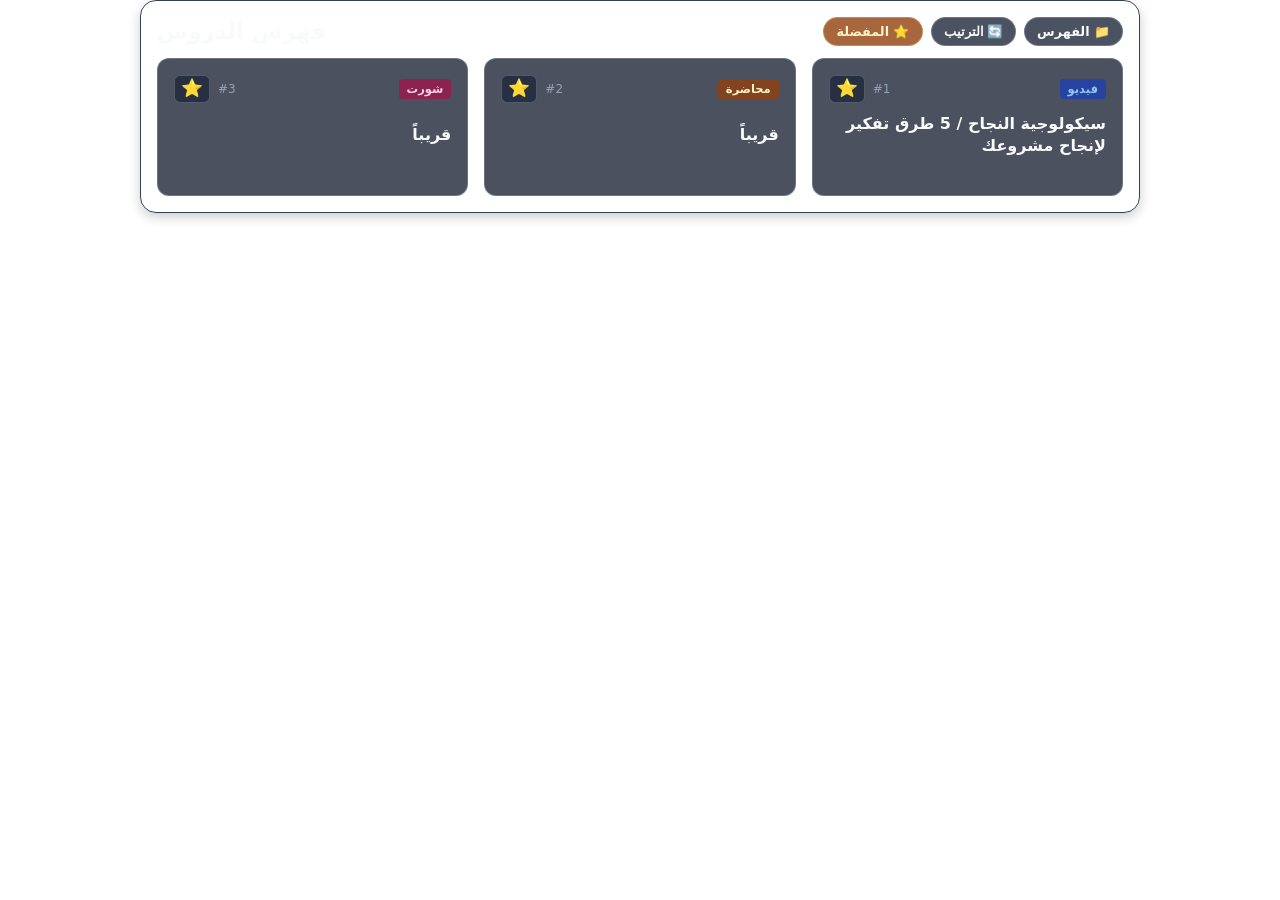
==== 02-index/index.html @ 9f8bdf21 "Update index.html" ====
<!DOCTYPE html>
<html lang="ar" dir="rtl">
<head>
    <meta charset="UTF-8">
    <meta name="viewport" content="width=device-width, initial-scale=1.0">
    <title>فهرس الدروس</title>
    <link rel="stylesheet" href="index-style.css">
</head>
<body>

    <main class="index-container">
        <!-- الهيدر العلوي والأيقونات على اليمين -->
        <header class="index-header">
            <div class="header-top">
                <div class="top-actions-bar">
                    <a href="index.html" class="top-action-btn">📁 الفهرس</a>
                    <button type="button" class="top-action-btn" id="btnOpenSortModal">🔄 الترتيب</button>
                    <a href="../07-favorites/favorite.html" class="top-action-btn favorites">⭐ المفضلة</a>
                </div>
                <h1 class="main-title">فهرس الدروس</h1>
            </div>
        </header>

        <!-- صندوق الفلاتر والترتيب (مخفي افتراضياً، ويظهر تحت الأيقونات وفوق الدروس عند الضغط على الترتيب) -->
        <div id="sortModal" class="inline-dropdown-box" style="display: none;">
            <div class="filter-section-modal">
                <!-- الترتيب -->
                <div class="filter-group">
                    <label>الترتيب:</label>
                    <div id="sort-filters" class="chips-group">
                        <button class="chip active" data-sort="asc">من الأقدم</button>
                        <button class="chip" data-sort="desc">من الأحدث</button>
                    </div>
                </div>

                <!-- النوع -->
                <div class="filter-group">
                    <label>النوع:</label>
                    <div id="type-filters" class="chips-group">
                        <button class="chip active" data-type="all">الكل</button>
                        <button class="chip" data-type="video">فيديو</button>
                        <button class="chip" data-type="short">شورت</button>
                        <button class="chip" data-type="lecture">محاضرة</button>
                    </div>
                </div>

                <!-- الموضوع -->
                <div class="filter-group">
                    <label>الموضوع:</label>
                    <div id="topic-filters" class="chips-group">
                        <!-- تتولد ديناميكياً -->
                    </div>
                </div>
            </div>
        </div>

        <!-- شبكة عرض البطاقات -->
        <section id="lessons-grid" class="lessons-grid">
            <!-- سيتم صب بطاقات الدروس هنا -->
        </section>
    </main>

    <script type="module" src="index-engine.js"></script>
</body>
                        </html>
---- 02-index/index-style.css ----
* {
    box-sizing: border-box;
}

html, body {
    margin: 0;
    padding: 0;
    width: 100%;
    min-height: 100vh;
    background-color: transparent !important;
    background: transparent !important;
    font-family: system-ui, -apple-system, sans-serif;
    direction: rtl;
    color: #f8fafc;
}

.index-container {
    max-width: 1000px;
    margin: 0 auto;
    padding: 16px;
    background: url('assets/exercise-background.gif') no-repeat center center !important;
    background-size: cover !important;
    border-radius: 16px;
    border: 1px solid #334155;
    box-shadow: 0 4px 12px rgba(0, 0, 0, 0.2);
}

.index-header {
    margin-bottom: 12px;
    text-align: right;
}

/* صعود العنوان وأيقونات الفهرس والمفضلة في أعلى سطر واحد تماماً بدون أي عبارات إضافية */
.header-top {
    display: flex;
    justify-content: space-between;
    align-items: center;
    gap: 12px;
    margin-bottom: 0;
    flex-wrap: wrap;
}

.index-header h1 {
    font-size: 1.4rem;
    margin: 0;
    color: #f8fafc;
    line-height: 1.2;
}

.top-actions-bar {
    display: flex;
    gap: 8px;
    align-items: center;
}

.top-action-btn {
    display: inline-flex;
    align-items: center;
    gap: 6px;
    padding: 6px 12px;
    background-color: rgba(30, 41, 59, 0.8);
    color: #f8fafc;
    border: 1px solid rgba(255, 255, 255, 0.2);
    border-radius: 20px;
    font-size: 0.8rem;
    font-weight: bold;
    text-decoration: none;
    cursor: pointer;
    transition: all 0.2s ease;
}

.top-action-btn:hover {
    background-color: rgba(51, 65, 85, 0.95);
    border-color: rgba(255, 255, 255, 0.4);
}

.top-action-btn.favorites {
    background-color: rgba(146, 64, 14, 0.8);
    border-color: rgba(253, 230, 138, 0.3);
    color: #fef3c7;
}

/* صندوق الفلاتر المضغوط والمكون من ثلاثة أسطر أفقية */
.filter-section {
    background: rgba(15, 23, 42, 0.75);
    border: 1px solid rgba(255, 255, 255, 0.2);
    border-radius: 10px;
    padding: 10px 12px;
    margin-bottom: 20px;
    display: flex;
    flex-direction: column;
    gap: 8px;
    box-shadow: 0 4px 10px rgba(0,0,0,0.2);
}

.filter-group {
    display: flex;
    align-items: center;
    gap: 8px;
    width: 100%;
}

.filter-group label {
    font-weight: bold;
    font-size: 0.8rem;
    color: #cbd5e1;
    min-width: 55px;
    flex-shrink: 0;
}

.chips-group {
    display: flex;
    gap: 5px;
    flex-wrap: nowrap;
    overflow-x: auto;
    padding-bottom: 2px;
    width: 100%;
}

.chip {
    padding: 3px 8px;
    border-radius: 14px;
    border: 1px solid rgba(255, 255, 255, 0.2);
    background: rgba(30, 41, 59, 0.6);
    color: #cbd5e1;
    font-size: 0.75rem;
    cursor: pointer;
    white-space: nowrap;
    transition: all 0.2s;
}

.chip:hover {
    background: rgba(51, 65, 85, 0.8);
    color: #ffffff;
}

.chip.active {
    background: #2563eb;
    color: #ffffff;
    border-color: #2563eb;
}

/* شبكة البطاقات */
.lessons-grid {
    display: grid;
    grid-template-columns: repeat(auto-fill, minmax(280px, 1fr));
    gap: 16px;
}

.lesson-card {
    background: rgba(15, 23, 42, 0.75);
    border: 1px solid rgba(255, 255, 255, 0.2);
    border-radius: 12px;
    padding: 16px;
    cursor: pointer;
    transition: transform 0.2s, box-shadow 0.2s;
    display: flex;
    flex-direction: column;
    justify-content: space-between;
}

.lesson-card:hover {
    transform: translateY(-2px);
    box-shadow: 0 4px 12px rgba(0,0,0,0.3);
    border-color: rgba(255, 255, 255, 0.4);
}

.card-header {
    display: flex;
    justify-content: space-between;
    align-items: center;
    margin-bottom: 10px;
}

.btn-fav-star {
    background: rgba(30, 41, 59, 0.8);
    border: 1px solid rgba(255, 255, 255, 0.2);
    cursor: pointer;
    font-size: 1.1rem;
    padding: 4px 6px;
    border-radius: 6px;
    transition: transform 0.15s ease;
    line-height: 1;
}

.btn-fav-star:hover {
    transform: scale(1.25);
}

.badge {
    font-size: 0.72rem;
    padding: 3px 8px;
    border-radius: 4px;
    font-weight: bold;
}

.badge.type-video { background: rgba(30, 64, 175, 0.8); color: #93c5fd; }
.badge.type-short { background: rgba(157, 23, 77, 0.8); color: #fbcfe8; }
.badge.type-lecture { background: rgba(146, 64, 14, 0.8); color: #fef3c7; }

.order-num {
    font-size: 0.75rem;
    color: #94a3b8;
    font-weight: 500;
    margin-right: auto;
    margin-left: 8px;
}

.card-title {
    font-size: 1rem;
    margin: 0 0 8px 0;
    color: #f8fafc;
    line-height: 1.4;
}

.card-desc {
    font-size: 0.83rem;
    color: #94a3b8;
    margin: 0 0 14px 0;
    line-height: 1.5;
}

.tags-wrapper {
    display: flex;
    gap: 6px;
    flex-wrap: wrap;
}

.tag {
    font-size: 0.7rem;
    background: rgba(30, 41, 59, 0.8);
    color: #cbd5e1;
    padding: 2px 6px;
    border-radius: 4px;
    border: 1px solid rgba(255, 255, 255, 0.1);
}

.no-results {
    grid-column: 1 / -1;
    text-align: center;
    padding: 40px;
    color: #94a3b8;
    }
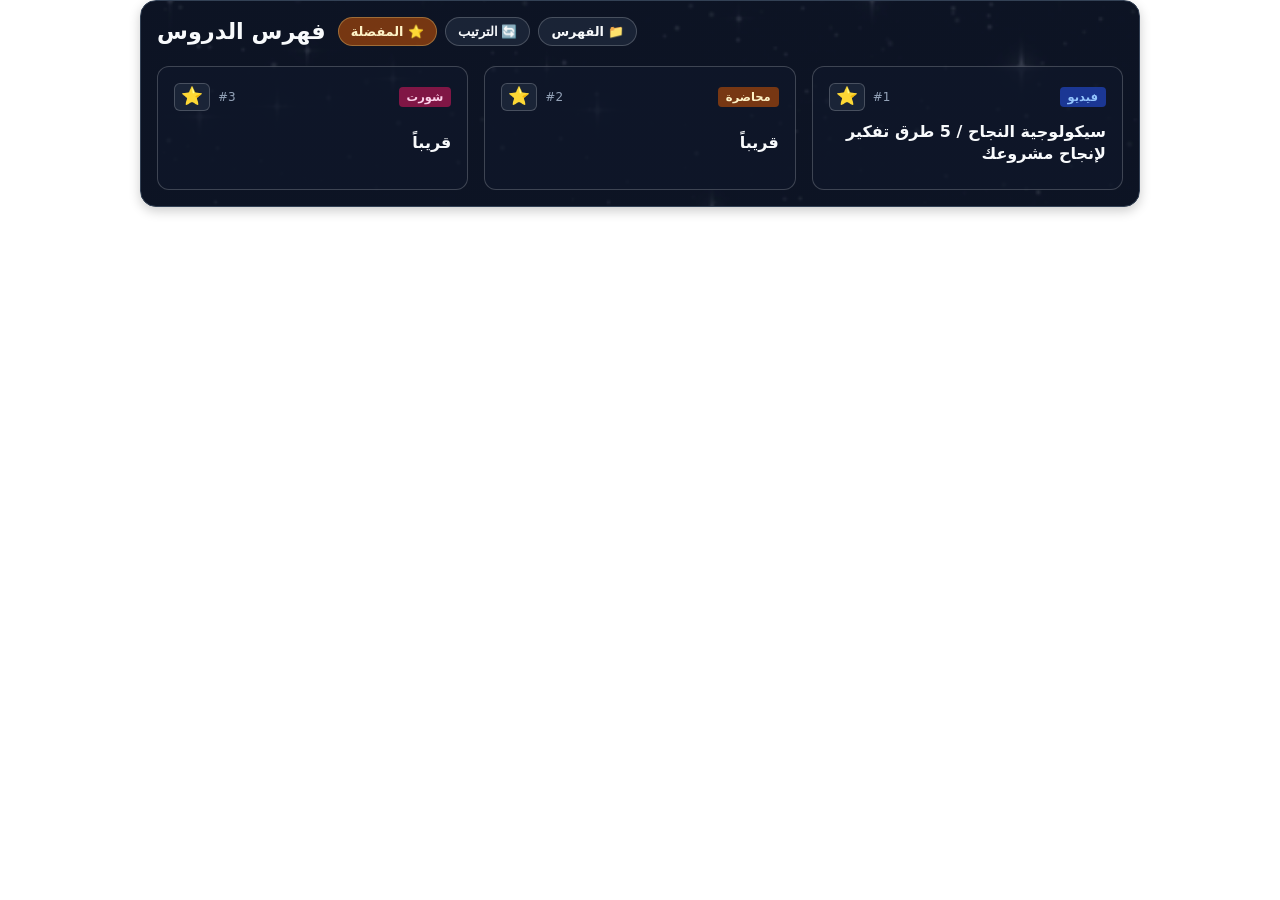
==== commit 9c083356: "Update index.html" ====
--- a/02-index/index.html
+++ b/02-index/index.html
@@ -62,5 +62,5 @@
 
     <script type="module" src="index-engine.js"></script>
 </body>
-                        </html>
-                        
+    </html>
+    
--- a/02-index/index-style.css
+++ b/02-index/index-style.css
@@ -18,25 +18,27 @@
     max-width: 1000px;
     margin: 0 auto;
     padding: 16px;
-    background: url('assets/exercise-background.gif') no-repeat center center !important;
+    position: relative;
+    background: linear-gradient(rgba(15, 23, 42, 0.85), rgba(15, 23, 42, 0.85)), 
+                url('assets/exercise-background.gif') no-repeat center center !important;
     background-size: cover !important;
     border-radius: 16px;
     border: 1px solid #334155;
     box-shadow: 0 4px 12px rgba(0, 0, 0, 0.2);
+    overflow: hidden;
 }
 
 .index-header {
-    margin-bottom: 12px;
+    margin-bottom: 20px;
     text-align: right;
 }
 
-/* صعود العنوان وأيقونات الفهرس والمفضلة في أعلى سطر واحد تماماً بدون أي عبارات إضافية */
+/* ترتيب الهيدر: الأيقونات على اليمين بالترتيب المطلوب والعنوان على اليسار */
 .header-top {
     display: flex;
     justify-content: space-between;
     align-items: center;
     gap: 12px;
-    margin-bottom: 0;
     flex-wrap: wrap;
 }
 
@@ -51,6 +53,7 @@
     display: flex;
     gap: 8px;
     align-items: center;
+    margin-right: auto; /* يدفع الأيقونات إلى اليمين في تخطيط الـ RTL */
 }
 
 .top-action-btn {
@@ -80,17 +83,26 @@
     color: #fef3c7;
 }
 
-/* صندوق الفلاتر المضغوط والمكون من ثلاثة أسطر أفقية */
-.filter-section {
-    background: rgba(15, 23, 42, 0.75);
-    border: 1px solid rgba(255, 255, 255, 0.2);
-    border-radius: 10px;
-    padding: 10px 12px;
+/* تنسيق صندوق الفلاتر المنسدل تحت الأيقونات عند الضغط على زر الترتيب */
+.inline-dropdown-box {
+    background: rgba(15, 23, 42, 0.9);
+    border: 1px solid rgba(255, 255, 255, 0.25);
+    border-radius: 12px;
+    padding: 14px;
     margin-bottom: 20px;
+    box-shadow: 0 6px 16px rgba(0, 0, 0, 0.3);
+    animation: fadeIn 0.2s ease-in-out;
+}
+
+@keyframes fadeIn {
+    from { opacity: 0; transform: translateY(-6px); }
+    to { opacity: 1; transform: translateY(0); }
+}
+
+.filter-section-modal {
     display: flex;
     flex-direction: column;
-    gap: 8px;
-    box-shadow: 0 4px 10px rgba(0,0,0,0.2);
+    gap: 10px;
 }
 
 .filter-group {
@@ -216,23 +228,13 @@
 .card-desc {
     font-size: 0.83rem;
     color: #94a3b8;
-    margin: 0 0 14px 0;
+    margin: 0;
     line-height: 1.5;
 }
 
-.tags-wrapper {
-    display: flex;
-    gap: 6px;
-    flex-wrap: wrap;
-}
-
-.tag {
-    font-size: 0.7rem;
-    background: rgba(30, 41, 59, 0.8);
-    color: #cbd5e1;
-    padding: 2px 6px;
-    border-radius: 4px;
-    border: 1px solid rgba(255, 255, 255, 0.1);
+/* إخفاء وسوم الـ Topics من أسفل البطاقات تماماً */
+.card-footer, .tags-wrapper {
+    display: none !important;
 }
 
 .no-results {
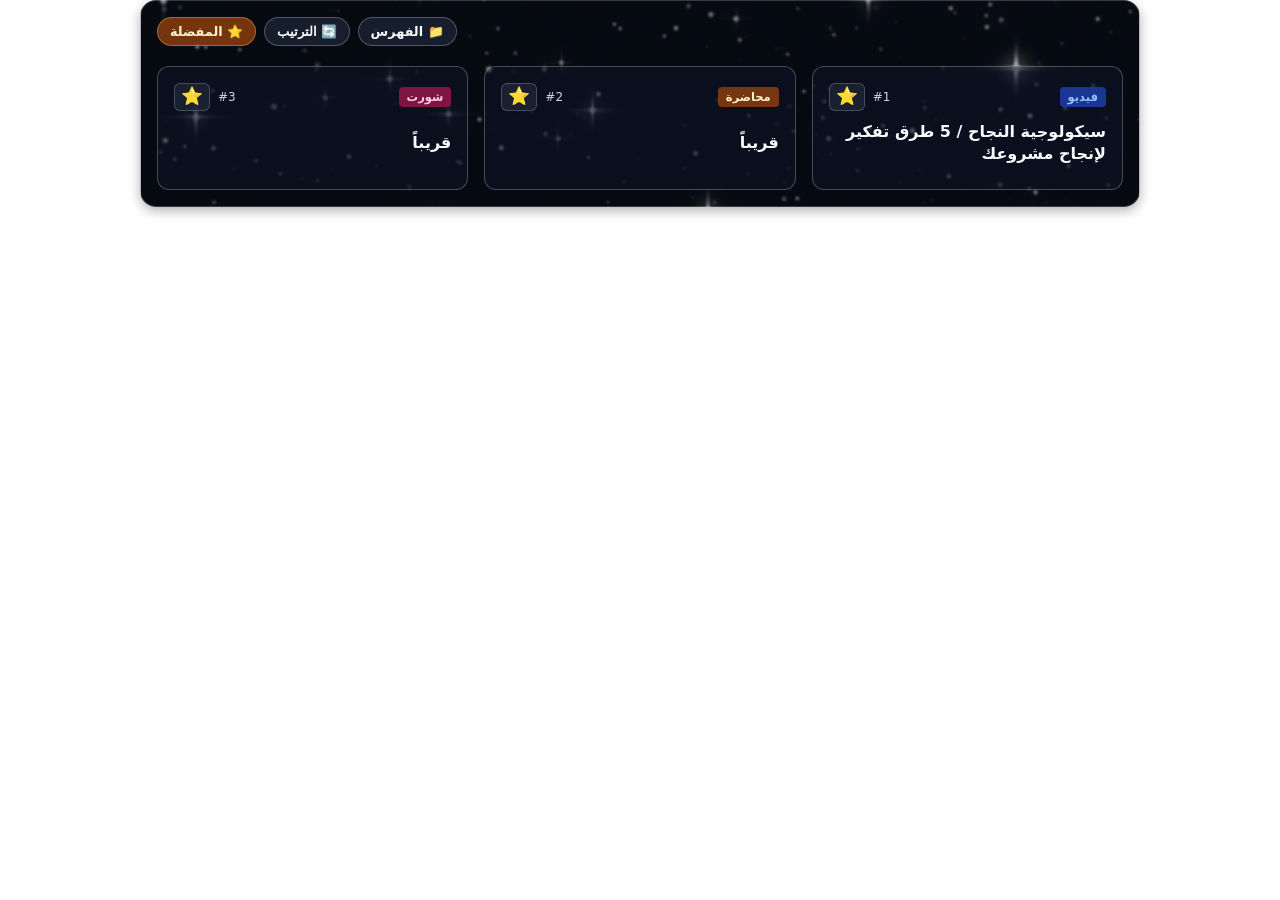
==== commit b11b3144: "Update index.html" ====
--- a/02-index/index.html
+++ b/02-index/index.html
@@ -9,7 +9,7 @@
 <body>
 
     <main class="index-container">
-        <!-- الهيدر العلوي والأيقونات على اليمين -->
+        <!-- الهيدر العلوي والأيقونات على اليمين فقط -->
         <header class="index-header">
             <div class="header-top">
                 <div class="top-actions-bar">
@@ -17,14 +17,12 @@
                     <button type="button" class="top-action-btn" id="btnOpenSortModal">🔄 الترتيب</button>
                     <a href="../07-favorites/favorite.html" class="top-action-btn favorites">⭐ المفضلة</a>
                 </div>
-                <h1 class="main-title">فهرس الدروس</h1>
             </div>
         </header>
 
-        <!-- صندوق الفلاتر والترتيب (مخفي افتراضياً، ويظهر تحت الأيقونات وفوق الدروس عند الضغط على الترتيب) -->
+        <!-- صندوق الفلاتر والترتيب -->
         <div id="sortModal" class="inline-dropdown-box" style="display: none;">
             <div class="filter-section-modal">
-                <!-- الترتيب -->
                 <div class="filter-group">
                     <label>الترتيب:</label>
                     <div id="sort-filters" class="chips-group">
@@ -33,7 +31,6 @@
                     </div>
                 </div>
 
-                <!-- النوع -->
                 <div class="filter-group">
                     <label>النوع:</label>
                     <div id="type-filters" class="chips-group">
@@ -44,7 +41,6 @@
                     </div>
                 </div>
 
-                <!-- الموضوع -->
                 <div class="filter-group">
                     <label>الموضوع:</label>
                     <div id="topic-filters" class="chips-group">
@@ -62,5 +58,4 @@
 
     <script type="module" src="index-engine.js"></script>
 </body>
-    </html>
-    
+</html>
--- a/02-index/index-style.css
+++ b/02-index/index-style.css
@@ -19,12 +19,13 @@
     margin: 0 auto;
     padding: 16px;
     position: relative;
-    background: linear-gradient(rgba(15, 23, 42, 0.85), rgba(15, 23, 42, 0.85)), 
+    /* جعلنا التعتيم أخف بكثير لتظهر النجوم بشكل واضح وجميل */
+    background: linear-gradient(rgba(15, 23, 42, 0.4), rgba(15, 23, 42, 0.4)), 
                 url('assets/exercise-background.gif') no-repeat center center !important;
     background-size: cover !important;
     border-radius: 16px;
-    border: 1px solid #334155;
-    box-shadow: 0 4px 12px rgba(0, 0, 0, 0.2);
+    border: 1px solid rgba(255, 255, 255, 0.2);
+    box-shadow: 0 4px 12px rgba(0, 0, 0, 0.3);
     overflow: hidden;
 }
 
@@ -33,27 +34,20 @@
     text-align: right;
 }
 
-/* ترتيب الهيدر: الأيقونات على اليمين بالترتيب المطلوب والعنوان على اليسار */
+/* ترتيب الهيدر: الأيقونات على اليمين */
 .header-top {
     display: flex;
-    justify-content: space-between;
+    justify-content: flex-end;
     align-items: center;
     gap: 12px;
     flex-wrap: wrap;
 }
 
-.index-header h1 {
-    font-size: 1.4rem;
-    margin: 0;
-    color: #f8fafc;
-    line-height: 1.2;
-}
-
 .top-actions-bar {
     display: flex;
     gap: 8px;
     align-items: center;
-    margin-right: auto; /* يدفع الأيقونات إلى اليمين في تخطيط الـ RTL */
+    margin-right: 0; 
 }
 
 .top-action-btn {
@@ -61,9 +55,9 @@
     align-items: center;
     gap: 6px;
     padding: 6px 12px;
-    background-color: rgba(30, 41, 59, 0.8);
+    background-color: rgba(30, 41, 59, 0.7);
     color: #f8fafc;
-    border: 1px solid rgba(255, 255, 255, 0.2);
+    border: 1px solid rgba(255, 255, 255, 0.25);
     border-radius: 20px;
     font-size: 0.8rem;
     font-weight: bold;
@@ -73,8 +67,8 @@
 }
 
 .top-action-btn:hover {
-    background-color: rgba(51, 65, 85, 0.95);
-    border-color: rgba(255, 255, 255, 0.4);
+    background-color: rgba(51, 65, 85, 0.9);
+    border-color: rgba(255, 255, 255, 0.5);
 }
 
 .top-action-btn.favorites {
@@ -83,9 +77,9 @@
     color: #fef3c7;
 }
 
-/* تنسيق صندوق الفلاتر المنسدل تحت الأيقونات عند الضغط على زر الترتيب */
+/* تنسيق صندوق الفلاتر المنسدل تحت الأيقونات */
 .inline-dropdown-box {
-    background: rgba(15, 23, 42, 0.9);
+    background: rgba(15, 23, 42, 0.75);
     border: 1px solid rgba(255, 255, 255, 0.25);
     border-radius: 12px;
     padding: 14px;
@@ -160,8 +154,9 @@
 }
 
 .lesson-card {
-    background: rgba(15, 23, 42, 0.75);
-    border: 1px solid rgba(255, 255, 255, 0.2);
+    /* جعلنا بطاقات الدروس شفافة أيضاً لتظهر النجوم من خلفها بوضوح أنيق */
+    background: rgba(15, 23, 42, 0.5);
+    border: 1px solid rgba(255, 255, 255, 0.25);
     border-radius: 12px;
     padding: 16px;
     cursor: pointer;
@@ -174,7 +169,8 @@
 .lesson-card:hover {
     transform: translateY(-2px);
     box-shadow: 0 4px 12px rgba(0,0,0,0.3);
-    border-color: rgba(255, 255, 255, 0.4);
+    border-color: rgba(255, 255, 255, 0.5);
+    background: rgba(15, 23, 42, 0.65);
 }
 
 .card-header {
@@ -185,7 +181,7 @@
 }
 
 .btn-fav-star {
-    background: rgba(30, 41, 59, 0.8);
+    background: rgba(30, 41, 59, 0.7);
     border: 1px solid rgba(255, 255, 255, 0.2);
     cursor: pointer;
     font-size: 1.1rem;
@@ -212,7 +208,7 @@
 
 .order-num {
     font-size: 0.75rem;
-    color: #94a3b8;
+    color: #cbd5e1;
     font-weight: 500;
     margin-right: auto;
     margin-left: 8px;
@@ -227,7 +223,7 @@
 
 .card-desc {
     font-size: 0.83rem;
-    color: #94a3b8;
+    color: #cbd5e1;
     margin: 0;
     line-height: 1.5;
 }
@@ -241,6 +237,5 @@
     grid-column: 1 / -1;
     text-align: center;
     padding: 40px;
-    color: #94a3b8;
-    }
-    
+    color: #cbd5e1;
+                   }
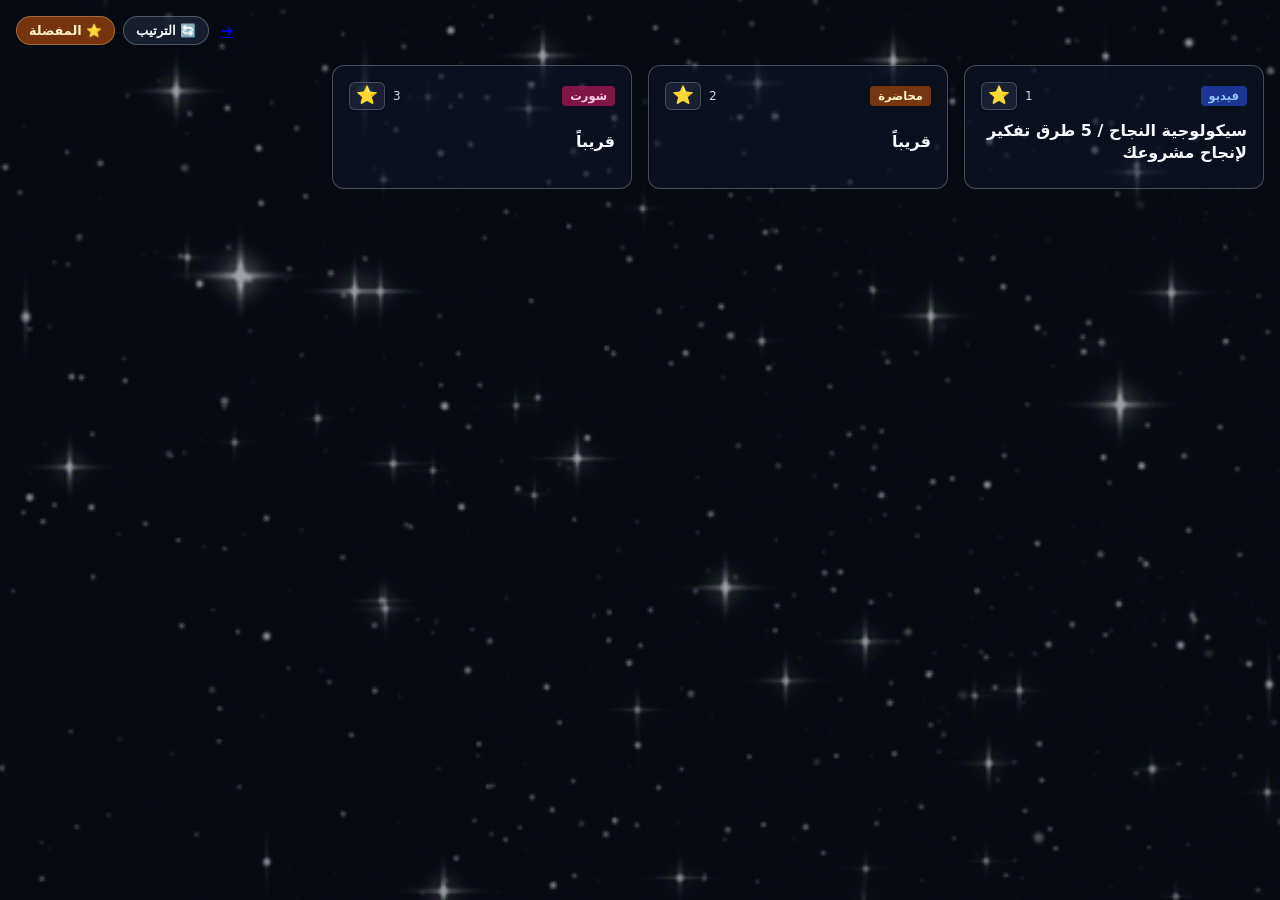
==== commit 0ed54100: "Update index.html" ====
--- a/02-index/index.html
+++ b/02-index/index.html
@@ -9,11 +9,11 @@
 <body>
 
     <main class="index-container">
-        <!-- الهيدر العلوي والأيقونات على اليمين فقط -->
+        <!-- الهيدر العلوي: سهم صغير للعودة وأيقونات الترتيب والمفضلة -->
         <header class="index-header">
             <div class="header-top">
+                <a href="../index.html" class="back-arrow-btn" title="عودة">➔</a>
                 <div class="top-actions-bar">
-                    <a href="index.html" class="top-action-btn">📁 الفهرس</a>
                     <button type="button" class="top-action-btn" id="btnOpenSortModal">🔄 الترتيب</button>
                     <a href="../07-favorites/favorite.html" class="top-action-btn favorites">⭐ المفضلة</a>
                 </div>
--- a/02-index/index-style.css
+++ b/02-index/index-style.css
@@ -15,18 +15,19 @@
 }
 
 .index-container {
-    max-width: 1000px;
-    margin: 0 auto;
+    width: 100%;
+    min-height: 100vh;
+    margin: 0;
     padding: 16px;
     position: relative;
-    /* جعلنا التعتيم أخف بكثير لتظهر النجوم بشكل واضح وجميل */
+    /* خلفية النجوم والتعتيم لتشمل الشاشة بالكامل */
     background: linear-gradient(rgba(15, 23, 42, 0.4), rgba(15, 23, 42, 0.4)), 
                 url('assets/exercise-background.gif') no-repeat center center !important;
     background-size: cover !important;
-    border-radius: 16px;
-    border: 1px solid rgba(255, 255, 255, 0.2);
-    box-shadow: 0 4px 12px rgba(0, 0, 0, 0.3);
-    overflow: hidden;
+    border-radius: 0; /* إزالة الحواف الدائرية لتمتد حتى أطراف الشاشة */
+    border: none;
+    box-shadow: none;
+    overflow-x: hidden;
 }
 
 .index-header {
@@ -154,7 +155,6 @@
 }
 
 .lesson-card {
-    /* جعلنا بطاقات الدروس شفافة أيضاً لتظهر النجوم من خلفها بوضوح أنيق */
     background: rgba(15, 23, 42, 0.5);
     border: 1px solid rgba(255, 255, 255, 0.25);
     border-radius: 12px;
@@ -238,4 +238,4 @@
     text-align: center;
     padding: 40px;
     color: #cbd5e1;
-                   }
+                       }
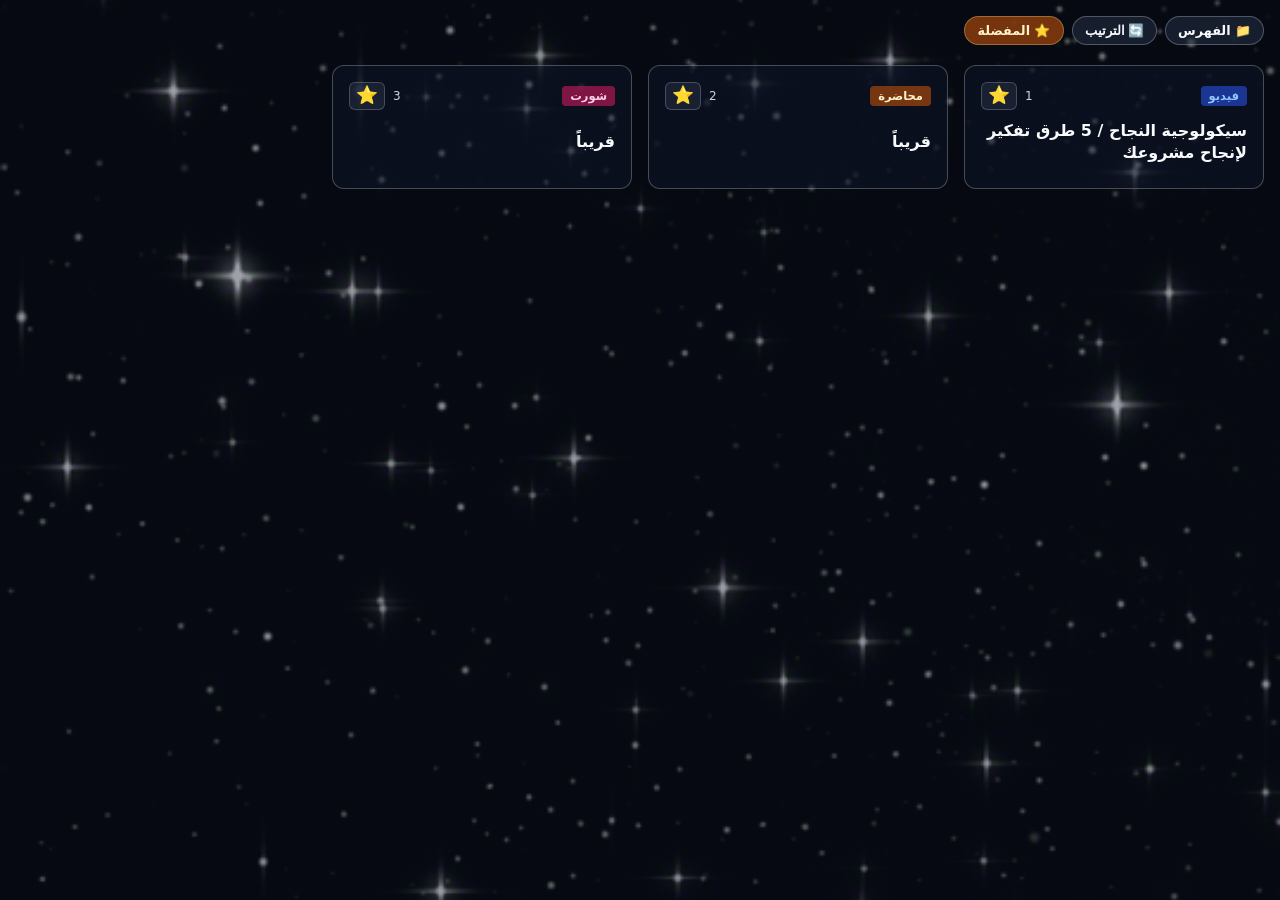
==== commit a75f8c30: "Update index.html" ====
--- a/02-index/index.html
+++ b/02-index/index.html
@@ -9,11 +9,11 @@
 <body>
 
     <main class="index-container">
-        <!-- الهيدر العلوي: سهم صغير للعودة وأيقونات الترتيب والمفضلة -->
+        <!-- الهيدر العلوي الأصلي (أيقونة الفهرس، الترتيب، والمفضلة) -->
         <header class="index-header">
             <div class="header-top">
-                <a href="../index.html" class="back-arrow-btn" title="عودة">➔</a>
                 <div class="top-actions-bar">
+                    <a href="index.html" class="top-action-btn">📁 الفهرس</a>
                     <button type="button" class="top-action-btn" id="btnOpenSortModal">🔄 الترتيب</button>
                     <a href="../07-favorites/favorite.html" class="top-action-btn favorites">⭐ المفضلة</a>
                 </div>
@@ -58,4 +58,5 @@
 
     <script type="module" src="index-engine.js"></script>
 </body>
-</html>
+    </html>
+    
--- a/02-index/index-style.css
+++ b/02-index/index-style.css
@@ -35,20 +35,41 @@
     text-align: right;
 }
 
-/* ترتيب الهيدر: الأيقونات على اليمين */
+/* ترتيب الهيدر: سهم العودة على اليمين وأزرار الترتيب والمفضلة على اليسار (أو العكس حسب الرغبة) */
 .header-top {
     display: flex;
-    justify-content: flex-end;
+    justify-content: space-between;
     align-items: center;
     gap: 12px;
     flex-wrap: wrap;
 }
 
+/* تصميم زر سهم العودة الصغير الأنيق */
+.back-arrow-btn {
+    display: inline-flex;
+    align-items: center;
+    justify-content: center;
+    width: 34px;
+    height: 34px;
+    background-color: rgba(30, 41, 59, 0.7);
+    color: #f8fafc;
+    border: 1px solid rgba(255, 255, 255, 0.25);
+    border-radius: 50%;
+    font-size: 1.1rem;
+    text-decoration: none;
+    cursor: pointer;
+    transition: all 0.2s ease;
+}
+
+.back-arrow-btn:hover {
+    background-color: rgba(51, 65, 85, 0.9);
+    border-color: rgba(255, 255, 255, 0.5);
+}
+
 .top-actions-bar {
     display: flex;
     gap: 8px;
     align-items: center;
-    margin-right: 0; 
 }
 
 .top-action-btn {
@@ -238,4 +259,4 @@
     text-align: center;
     padding: 40px;
     color: #cbd5e1;
-                       }
+    }
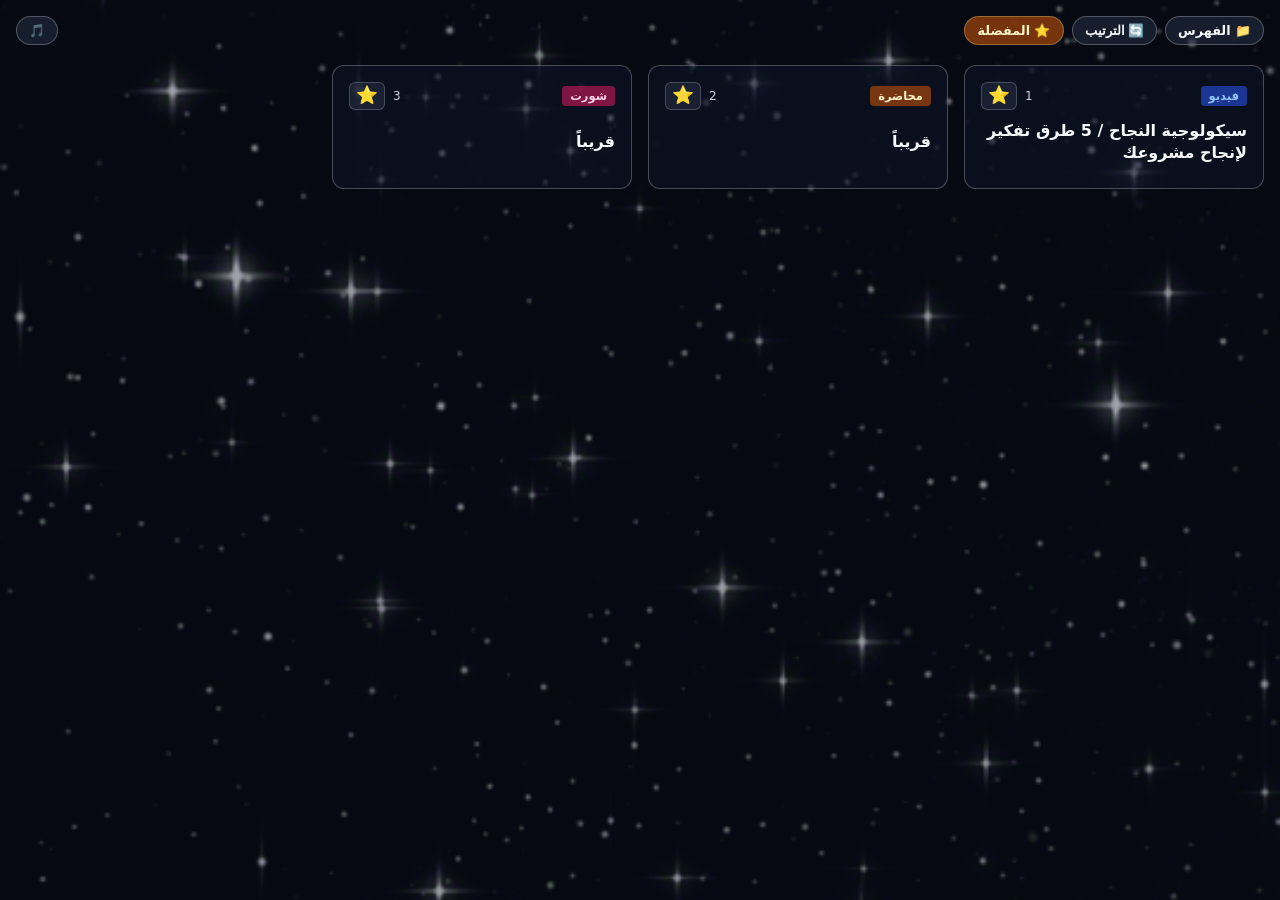
==== commit 259c2041: "Update index.html" ====
--- a/02-index/index.html
+++ b/02-index/index.html
@@ -9,13 +9,17 @@
 <body>
 
     <main class="index-container">
-        <!-- الهيدر العلوي الأصلي (أيقونة الفهرس، الترتيب، والمفضلة) -->
+        <!-- الهيدر العلوي: أزرار الفهرس والترتيب والمفضلة يميناً، وأيقونة الموسيقى يساراً -->
         <header class="index-header">
             <div class="header-top">
                 <div class="top-actions-bar">
                     <a href="index.html" class="top-action-btn">📁 الفهرس</a>
                     <button type="button" class="top-action-btn" id="btnOpenSortModal">🔄 الترتيب</button>
                     <a href="../07-favorites/favorite.html" class="top-action-btn favorites">⭐ المفضلة</a>
+                </div>
+                <!-- أيقونة الموسيقى في أقصى اليسار -->
+                <div class="music-action-wrapper">
+                    <button type="button" class="top-action-btn music-btn" id="btnOpenMusicModal" title="مشغل الموسيقى">🎵</button>
                 </div>
             </div>
         </header>
@@ -50,13 +54,30 @@
             </div>
         </div>
 
+        <!-- نافذة اختيار وتشغيل الموسيقى (منسدلة/مخبأة افتراضياً) -->
+        <div id="musicModal" class="inline-dropdown-box" style="display: none; max-width: 280px; margin-right: auto; margin-left: 0;">
+            <div class="filter-section-modal">
+                <div style="font-weight: bold; font-size: 0.85rem; color: #f8fafc; margin-bottom: 4px; display: flex; justify-content: space-between; align-items: center;">
+                    <span>مشغل الموسيقى الخلفية</span>
+                    <button type="button" id="closeMusicModal" style="background:none; border:none; color:#cbd5e1; cursor:pointer; font-size:1rem;">×</button>
+                </div>
+                <div style="display: flex; flex-direction: column; gap: 6px;">
+                    <button type="button" class="top-action-btn" id="playMusic1" style="width: 100%; justify-content: center;">🎶 موسيقى 1 (Background)</button>
+                    <button type="button" class="top-action-btn" id="playMusic2" style="width: 100%; justify-content: center;">🧘 موسيقى 2 (Méditation)</button>
+                    <button type="button" class="top-action-btn" id="stopMusic" style="width: 100%; justify-content: center; background-color: rgba(220, 38, 38, 0.8); border-color: rgba(255,255,255,0.3); color: white;">⏹️ إيقاف الموسيقى (علامة حمراء)</button>
+                </div>
+            </div>
+        </div>
+
         <!-- شبكة عرض البطاقات -->
         <section id="lessons-grid" class="lessons-grid">
             <!-- سيتم صب بطاقات الدروس هنا -->
         </section>
     </main>
 
+    <!-- تضمين سكريبت الموسيقى العام ليعمل طوال التنقل -->
+    <script src="../01-core/assets/global-audio.js"></script>
     <script type="module" src="index-engine.js"></script>
 </body>
-    </html>
-    
+                        </html>
+                        
--- a/02-index/index-style.css
+++ b/02-index/index-style.css
@@ -35,7 +35,7 @@
     text-align: right;
 }
 
-/* ترتيب الهيدر: سهم العودة على اليمين وأزرار الترتيب والمفضلة على اليسار (أو العكس حسب الرغبة) */
+/* ترتيب الهيدر: سهم العودة على اليمين وأزرار الترتيب والمفضلة على اليسار */
 .header-top {
     display: flex;
     justify-content: space-between;
@@ -44,26 +44,28 @@
     flex-wrap: wrap;
 }
 
-/* تصميم زر سهم العودة الصغير الأنيق */
+/* تصميم زر سهم العودة الصغير والدائري والواضح بدون خط تحته */
 .back-arrow-btn {
     display: inline-flex;
     align-items: center;
     justify-content: center;
-    width: 34px;
-    height: 34px;
-    background-color: rgba(30, 41, 59, 0.7);
-    color: #f8fafc;
-    border: 1px solid rgba(255, 255, 255, 0.25);
-    border-radius: 50%;
-    font-size: 1.1rem;
-    text-decoration: none;
-    cursor: pointer;
+    width: 32px;
+    height: 32px;
+    background-color: rgba(37, 99, 235, 0.9); /* لون أزرق واضح وبارز */
+    color: #ffffff;
+    border: 1px solid rgba(255, 255, 255, 0.4);
+    border-radius: 50% !important;
+    font-size: 1rem;
+    text-decoration: none !important; /* إلغاء أي خط تحته نهائياً */
+    cursor: pointer;
+    box-shadow: 0 2px 6px rgba(0, 0, 0, 0.3);
     transition: all 0.2s ease;
 }
 
 .back-arrow-btn:hover {
-    background-color: rgba(51, 65, 85, 0.9);
-    border-color: rgba(255, 255, 255, 0.5);
+    background-color: rgba(29, 78, 216, 1);
+    border-color: rgba(255, 255, 255, 0.6);
+    transform: scale(1.1);
 }
 
 .top-actions-bar {
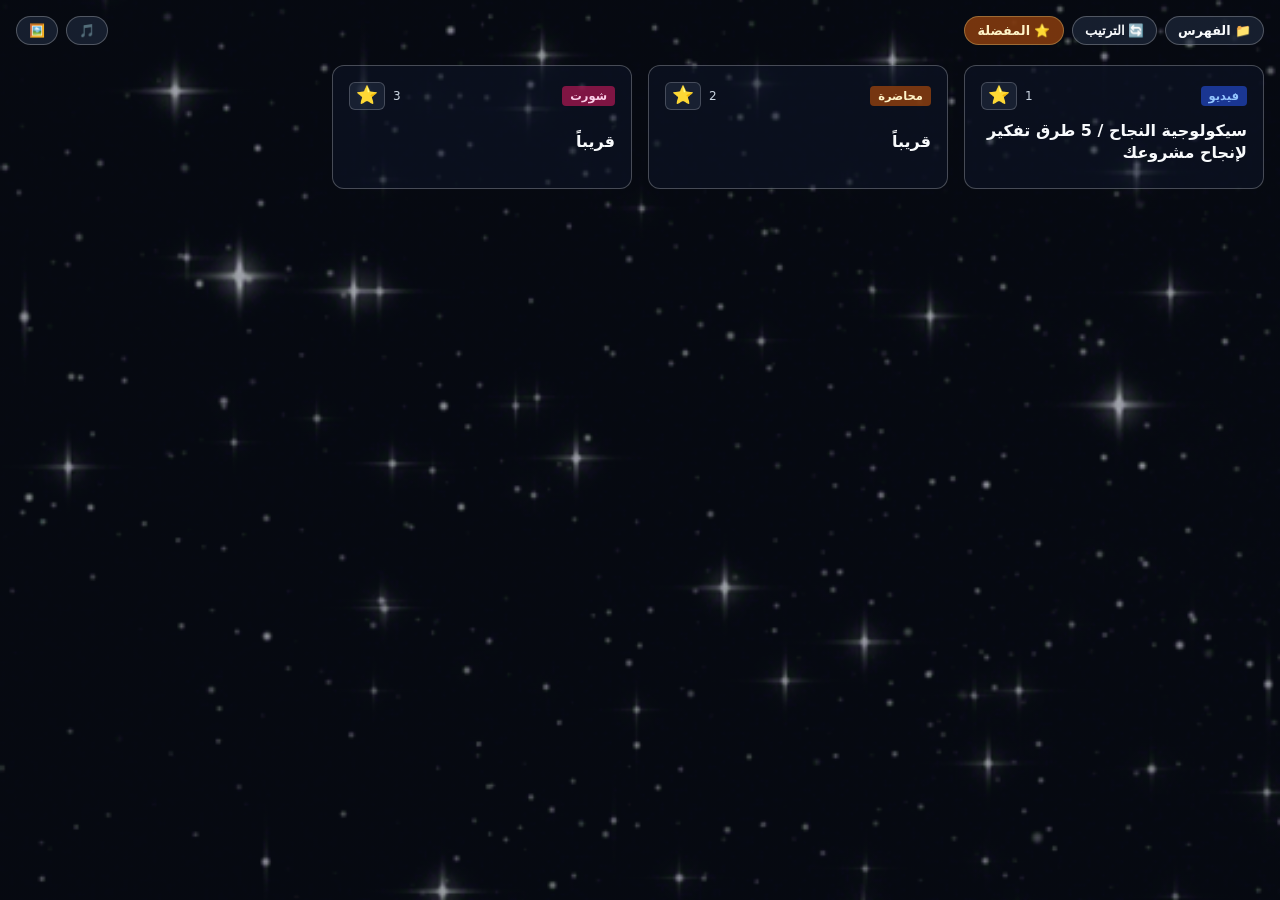
==== commit e47a4d62: "Update index.html" ====
--- a/02-index/index.html
+++ b/02-index/index.html
@@ -8,8 +8,11 @@
 </head>
 <body>
 
-    <main class="index-container">
-        <!-- الهيدر العلوي: أزرار الفهرس والترتيب والمفضلة يميناً، وأيقونة الموسيقى يساراً -->
+    <!-- عنصر فيديو خلفي ديناميكي (يظهر إذا تم اختيار خلفية فيديو) -->
+    <video id="bg-video-element" autoplay muted loop style="display: none;"></video>
+
+    <main class="index-container" id="mainContainer">
+        <!-- الهيدر العلوي: أزرار الفهرس والترتيب والمفضلة يميناً، وأيقونات الموسيقى والخلفيات يساراً -->
         <header class="index-header">
             <div class="header-top">
                 <div class="top-actions-bar">
@@ -17,9 +20,11 @@
                     <button type="button" class="top-action-btn" id="btnOpenSortModal">🔄 الترتيب</button>
                     <a href="../07-favorites/favorite.html" class="top-action-btn favorites">⭐ المفضلة</a>
                 </div>
-                <!-- أيقونة الموسيقى في أقصى اليسار -->
-                <div class="music-action-wrapper">
+                
+                <!-- أيقونات اليسار (الموسيقى + تغيير الخلفية) -->
+                <div style="display: flex; gap: 8px; align-items: center;">
                     <button type="button" class="top-action-btn music-btn" id="btnOpenMusicModal" title="مشغل الموسيقى">🎵</button>
+                    <button type="button" class="top-action-btn" id="btnOpenBgModal" title="مشغل الخلفيات">🖼️</button>
                 </div>
             </div>
         </header>
@@ -54,17 +59,31 @@
             </div>
         </div>
 
-        <!-- نافذة اختيار وتشغيل الموسيقى (منسدلة/مخبأة افتراضياً) -->
+        <!-- نافذة مشغل الموسيقى -->
         <div id="musicModal" class="inline-dropdown-box" style="display: none; max-width: 280px; margin-right: auto; margin-left: 0;">
             <div class="filter-section-modal">
-                <div style="font-weight: bold; font-size: 0.85rem; color: #f8fafc; margin-bottom: 4px; display: flex; justify-content: space-between; align-items: center;">
-                    <span>مشغل الموسيقى الخلفية</span>
+                <div style="font-weight: bold; font-size: 0.85rem; color: #f8fafc; margin-bottom: 6px; display: flex; justify-content: space-between; align-items: center;">
+                    <span>مشغل الموسيقى</span>
                     <button type="button" id="closeMusicModal" style="background:none; border:none; color:#cbd5e1; cursor:pointer; font-size:1rem;">×</button>
                 </div>
                 <div style="display: flex; flex-direction: column; gap: 6px;">
-                    <button type="button" class="top-action-btn" id="playMusic1" style="width: 100%; justify-content: center;">🎶 موسيقى 1 (Background)</button>
-                    <button type="button" class="top-action-btn" id="playMusic2" style="width: 100%; justify-content: center;">🧘 موسيقى 2 (Méditation)</button>
-                    <button type="button" class="top-action-btn" id="stopMusic" style="width: 100%; justify-content: center; background-color: rgba(220, 38, 38, 0.8); border-color: rgba(255,255,255,0.3); color: white;">⏹️ إيقاف الموسيقى (علامة حمراء)</button>
+                    <button type="button" class="top-action-btn" id="stopMusic" style="width: 100%; justify-content: center; background-color: rgba(220, 38, 38, 0.85); border-color: rgba(255,255,255,0.3); color: white;">⏹️ إيقاف الموسيقى</button>
+                    <button type="button" class="top-action-btn" id="playMusic1" style="width: 100%; justify-content: center;">🎵 موسيقى 1</button>
+                    <button type="button" class="top-action-btn" id="playMusic2" style="width: 100%; justify-content: center;">🧘 موسيقى 2</button>
+                </div>
+            </div>
+        </div>
+
+        <!-- نافذة اختيار وتغيير الخلفية الديناميكية -->
+        <div id="bgModal" class="inline-dropdown-box" style="display: none; max-width: 280px; margin-right: auto; margin-left: 0;">
+            <div class="filter-section-modal">
+                <div style="font-weight: bold; font-size: 0.85rem; color: #f8fafc; margin-bottom: 6px; display: flex; justify-content: space-between; align-items: center;">
+                    <span>مشغل الخلفيات</span>
+                    <button type="button" id="closeBgModal" style="background:none; border:none; color:#cbd5e1; cursor:pointer; font-size:1rem;">×</button>
+                </div>
+                <!-- قائمة الأزرار ستتولد تلقائياً هنا عبر السكريبت -->
+                <div id="bg-options-container" style="display: flex; flex-direction: column; gap: 6px;">
+                    <!-- يتم توليد الخلفيات ديناميكياً -->
                 </div>
             </div>
         </div>
@@ -75,9 +94,10 @@
         </section>
     </main>
 
-    <!-- تضمين سكريبت الموسيقى العام ليعمل طوال التنقل -->
+    <!-- تضمين السكريبتات العامة -->
     <script src="../01-core/assets/global-audio.js"></script>
+    <script src="../01-core/assets/global-background.js"></script>
     <script type="module" src="index-engine.js"></script>
 </body>
-                        </html>
-                        
+                    </html>
+                    
